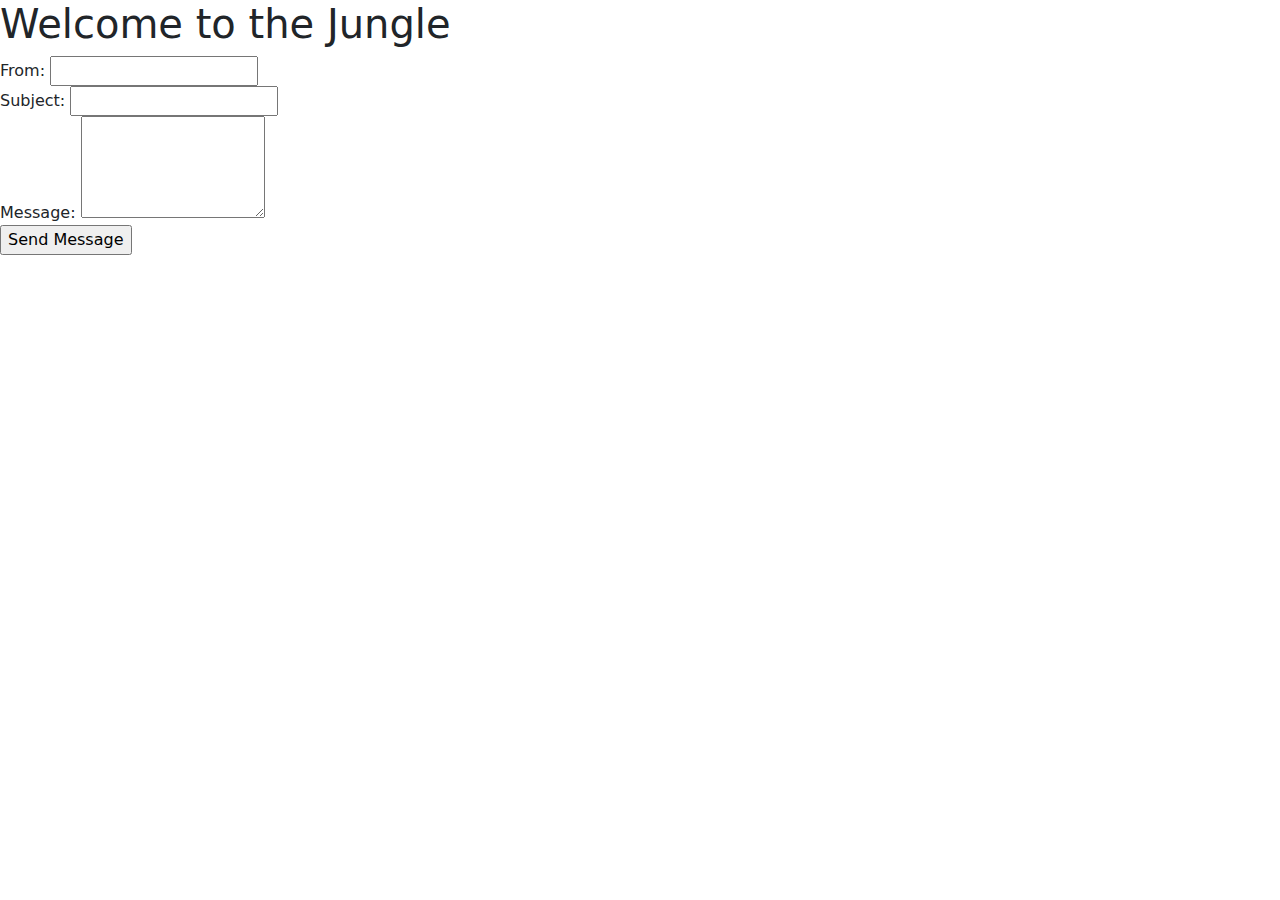
==== MyFirstASPNETWebapp/wwwroot/index.html @ 0b59b3c6 "Add project files." ====
﻿<!DOCTYPE html>

<html lang="en" xmlns="http://www.w3.org/1999/xhtml">
<head>
    <meta charset="utf-8" />
    <title>This Worked!</title>
    <!-- <link href="css/index.css" rel="stylesheet" /> -->
    <link href="lib/bootstrap/css/bootstrap.min.css" rel="stylesheet" />
</head>
    <body>
        <h1>Welcome to the Jungle</h1>


        <form>
            <label>From:</label>
            <input id="txtfrom" /><br />
            <label>Subject:</label>
            <input id="txtsubject" /><br />
            <label>Message:</label>
            <textarea id="txtarea" rows="4"></textarea><br />
            <input type="button" value="Send Message" id="buttonsend" />


        </form>
        <script src="lib/bootstrap/js/bootstrap.min.js"></script>
        <script src="lib/jquery/jquery-3.6.0.min.js"></script>
        <script src="js/fanmail.js"></script>
    </body>
    </html>
---- MyFirstASPNETWebapp/wwwroot/css/index.css ----
﻿body {
    font-family:'Trebuchet MS'
}
label{
    font-size:20px;
    color:olivedrab;
}
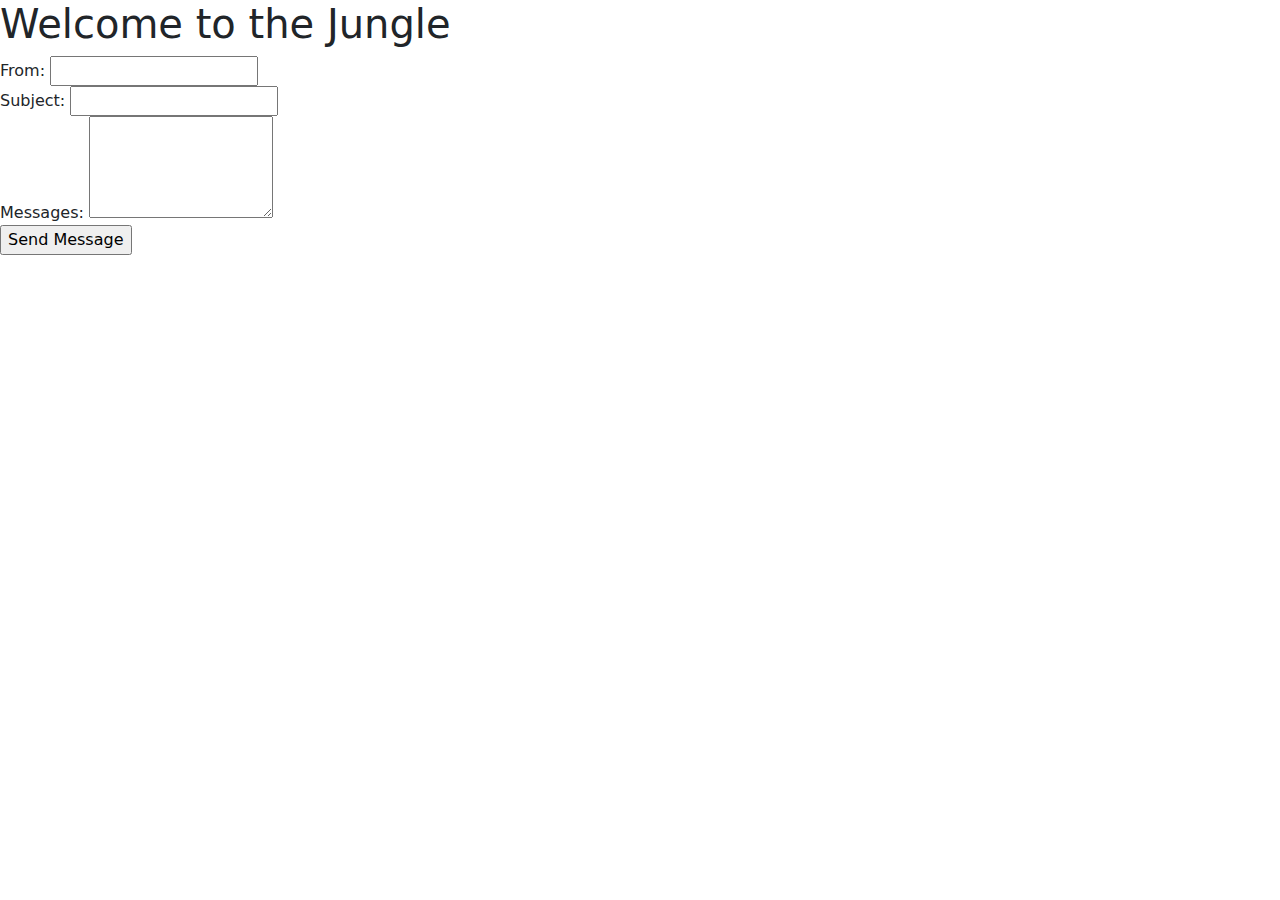
==== commit fba0c61b: "Message to Messages" ====
--- a/MyFirstASPNETWebapp/wwwroot/index.html
+++ b/MyFirstASPNETWebapp/wwwroot/index.html
@@ -16,7 +16,7 @@
             <input id="txtfrom" /><br />
             <label>Subject:</label>
             <input id="txtsubject" /><br />
-            <label>Message:</label>
+            <label>Messages:</label>
             <textarea id="txtarea" rows="4"></textarea><br />
             <input type="button" value="Send Message" id="buttonsend" />
 
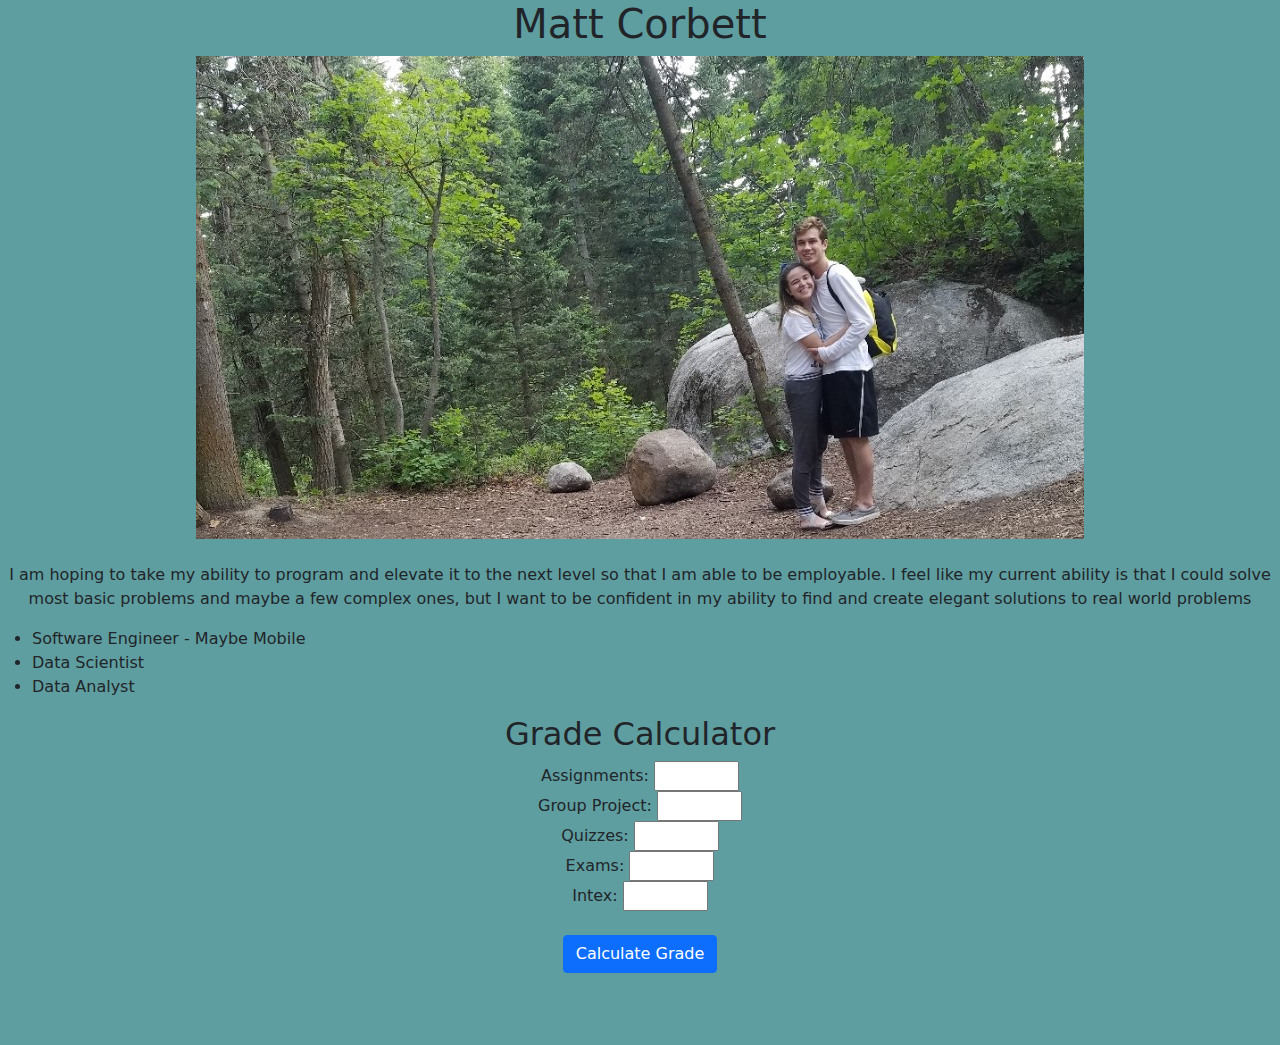
==== commit 89ceb9b5: "Mission 2 Prelim" ====
--- a/MyFirstASPNETWebapp/wwwroot/index.html
+++ b/MyFirstASPNETWebapp/wwwroot/index.html
@@ -1,29 +1,72 @@
-﻿<!DOCTYPE html>
+﻿<!-- Matthew Corbett Section 1 Mission 2 -->
+<!DOCTYPE html>
 
 <html lang="en" xmlns="http://www.w3.org/1999/xhtml">
 <head>
     <meta charset="utf-8" />
-    <title>This Worked!</title>
-    <!-- <link href="css/index.css" rel="stylesheet" /> -->
+    <!-- Title and external css connects -->
+    <title>Mission 2</title>
     <link href="lib/bootstrap/css/bootstrap.min.css" rel="stylesheet" />
+    <link href="css/index.css" rel="stylesheet" />
+    <link rel="icon" typeof="image/x-icon" href="https://img.icons8.com/office/16/000000/globe-earth.png" />
 </head>
-    <body>
-        <h1>Welcome to the Jungle</h1>
 
+<body>
+    <!-- Center the body -->
+    <center>
+        <!-- Header -->
+    <h1>Matt Corbett</h1>
 
+        <!-- Hiking Image -->
+    <img src="photos/hiking (2).jpg" />
+    <br />
+    <br />
+        <!-- Summary Paragraph -->
+    <p>
+        I am hoping to take my ability to program and elevate it to the next level so that I am able to be employable. I feel like my current ability
+        is that I could solve most basic problems and maybe a few complex ones, but I want to be confident in my ability to find and create elegant solutions
+        to real world problems
+    </p>
+</center>
+
+    <!-- List of Potential Careers -->
+    <ul>
+        <li>Software Engineer - Maybe Mobile</li>
+        <li>Data Scientist</li>
+        <li>Data Analyst</li>
+    </ul>
+    <center>
+
+        <!-- Grade Calculator form -->
+        <h2>Grade Calculator</h2>
         <form>
-            <label>From:</label>
-            <input id="txtfrom" /><br />
-            <label>Subject:</label>
-            <input id="txtsubject" /><br />
-            <label>Messages:</label>
-            <textarea id="txtarea" rows="4"></textarea><br />
-            <input type="button" value="Send Message" id="buttonsend" />
 
+            <label>Assignments: </label>
+            <input id="assign" type="number" min="0" max="100" /><br />
+
+            <label>Group Project:</label>
+            <input id="gp" type="number" min="0" max="100" /><br />
+
+            <label>Quizzes:      </label>
+            <input id="qz" type="number" min="0" max="100" /><br />
+
+            <label>Exams:        </label>
+            <input id="ex" type="number" min="0" max="100" /><br />
+
+            <label>Intex:        </label>
+            <input id="intx" type="number" min="0" max="100" /><br />
+            <br />
+
+            <!-- Submit Button -->
+            <input type="button" value="Calculate Grade" id="gradefinal" class="btn btn-primary" />
 
         </form>
+
+        <!-- Javascript Connections -->
         <script src="lib/bootstrap/js/bootstrap.min.js"></script>
         <script src="lib/jquery/jquery-3.6.0.min.js"></script>
-        <script src="js/fanmail.js"></script>
-    </body>
+        <script src="js/gradecalc.js"></script>
+    </center>
+    <br /><br /><br />
+</body>
     </html>
--- a/MyFirstASPNETWebapp/wwwroot/css/index.css
+++ b/MyFirstASPNETWebapp/wwwroot/css/index.css
@@ -1,7 +1,5 @@
-﻿body {
-    font-family:'Trebuchet MS'
+﻿/*Background Color*/
+body {
+    background-color:cadetblue;
+    
 }
-label{
-    font-size:20px;
-    color:olivedrab;
-}
